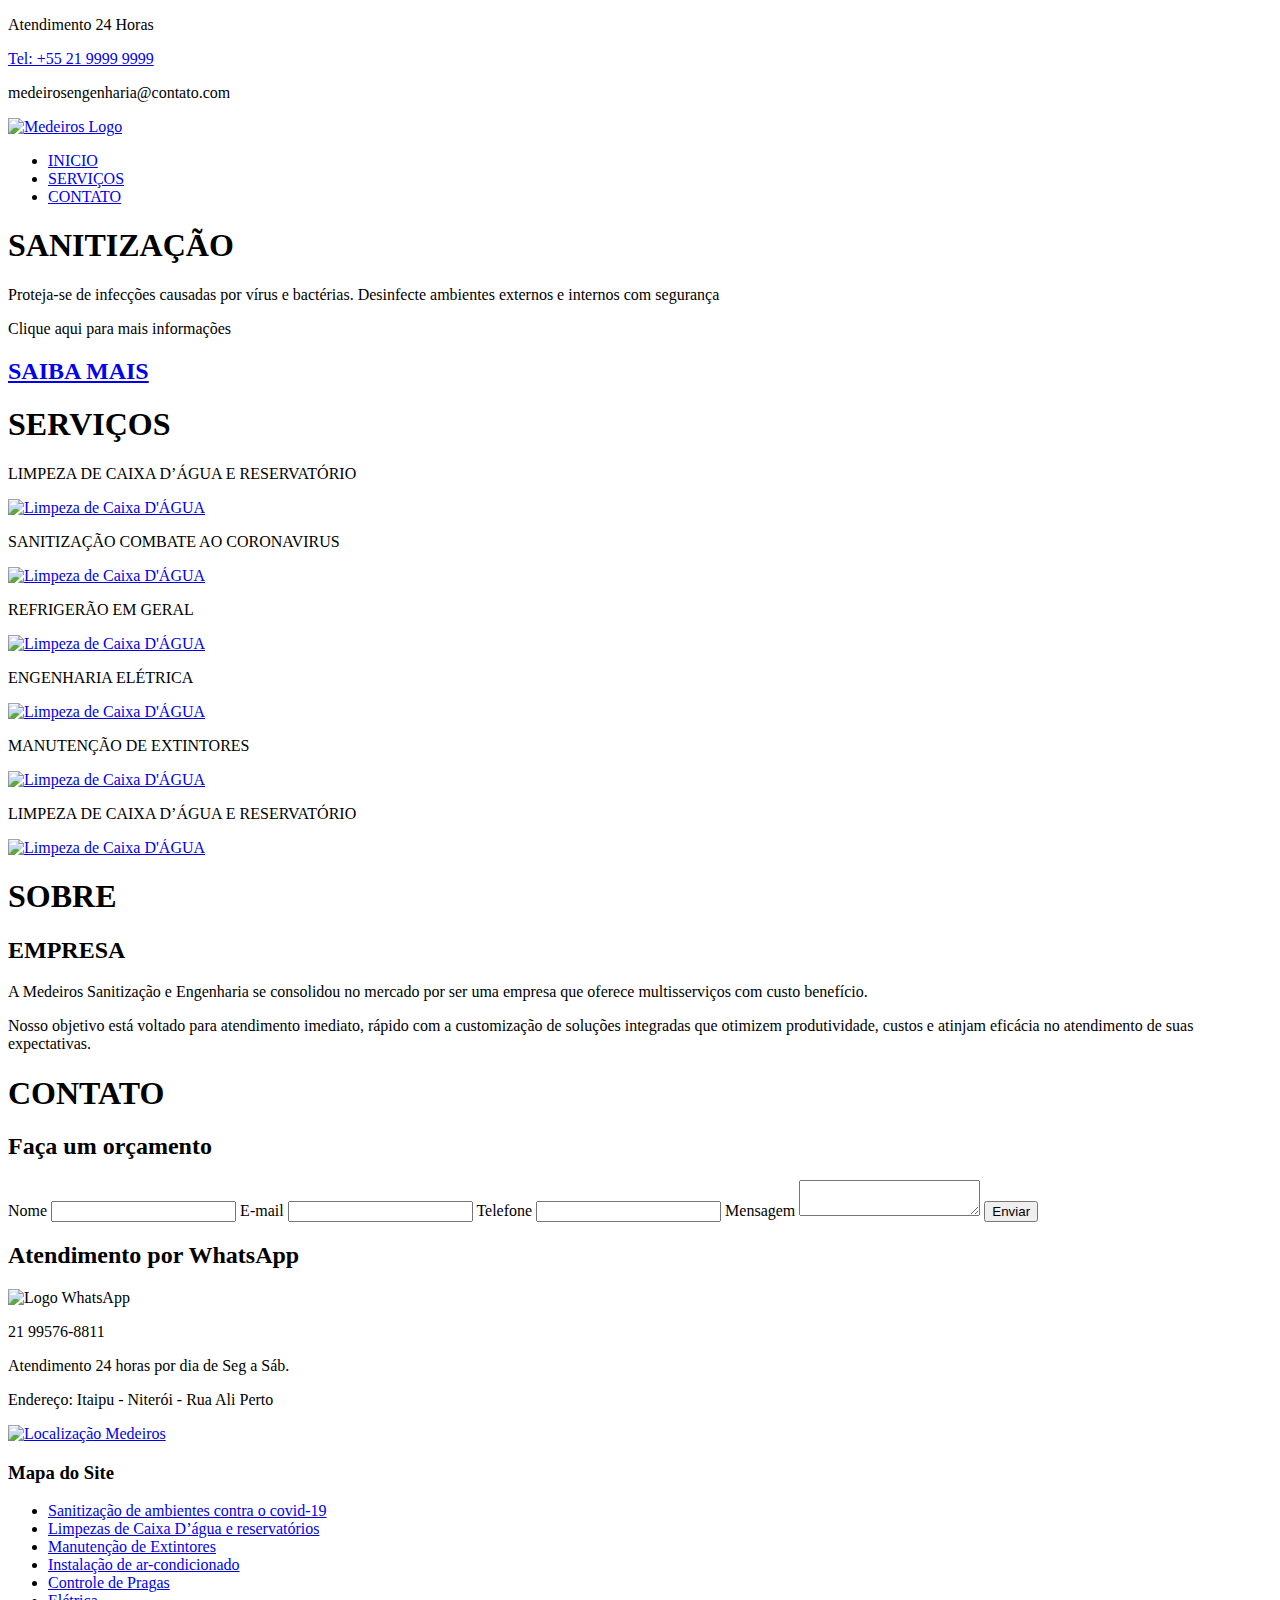
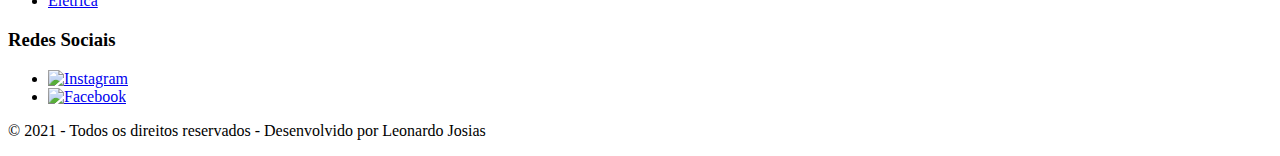
==== site/index.html @ 62f6e690 "Site Medeiros" ====
<!DOCTYPE html>
<html>

<head>
  <meta charset="utf-8">
  <meta lang="pt-br">
  <title>Medeiros Sanitização e Engenharia</title>
  <meta name="description" content="Medeiros Sanitização e Engenharia - combate ao corona virus. Oferecemos Diversos serviços.">
  <meta name="viewport" content="width=device-width, initial-scale=1">
  <meta name="theme-color" content="#0077b6">
  <link rel="stylesheet" type="text/css" href="/css/style.css">
  <link rel="stylesheet" type="text/css" href="/css/responsivo.css">
  <link rel="preconnect" href="https://fonts.googleapis.com">
  <link rel="preconnect" href="https://fonts.gstatic.com" crossorigin>
  <link href="https://fonts.googleapis.com/css2?family=Montserrat:ital,wght@0,400;0,700;1,400&display=swap" rel="stylesheet">
</head>

<body>
  <div class="superinfo-bg">
    <div class="superinfo">
      <p>Atendimento 24 Horas</p>
      <a href="tel:+5521999999999">Tel: +55 21 9999 9999</a>
      <p>medeirosengenharia@contato.com</p>
    </div>
  </div>
  <header class="nav-bg">
    <div class="navegacao">
      <div class="menu-logo"> <a href="index.html"><img src="/img/logo-nav.svg" alt="Medeiros Logo"></a></div>
      <nav class="nav-lista">
        <ul>
          <li><a href="index.html">INICIO</a></li>
          <li><a href="#servicos">SERVIÇOS</a></li>
          <li><a href="#contato">CONTATO</a></li>
        </ul>
      </nav>
    </div>
  </header>

  <section class="introducao-bg" id="inicio">
    <div class="introducao">
      <h1>SANITIZAÇÃO</h1>
      <span>Proteja-se de infecções causadas por vírus e bactérias. Desinfecte ambientes externos e internos com segurança</span>
      <p>Clique aqui para mais informações</p>
      <div class="btn">
        <h2><a href="/services2.html">SAIBA MAIS</a></h2>
      </div>
    </div>
  </section>

  <div class="tittle2">
    <h1>SERVIÇOS</h1>
  </div>

  <section class="servicos" id="servicos">
    <div class="item">
      <div class="subtittle">
        <p>LIMPEZA DE CAIXA D’ÁGUA E RESERVATÓRIO</p>
      </div>
      <a href="service.html"><img src="/img/limpeza2.jpg" alt="Limpeza de Caixa D'ÁGUA"></a>
    </div>
    <div class="item">
      <div class="subtittle">
        <p>SANITIZAÇÃO COMBATE AO CORONAVIRUS</p>
      </div>
      <a href="services2.html"><img src="/img/sanitização.jpg" alt="Limpeza de Caixa D'ÁGUA"></a>
    </div>
    <div class="item">
      <div class="subtittle">
        <p>REFRIGERÃO EM GERAL</p>
      </div>
      <a href="services3.html"> <img src="/img/ar-condiciona.jpg" alt="Limpeza de Caixa D'ÁGUA"></a>
    </div>
    <div class="item">
      <div class="subtittle">
        <p>ENGENHARIA ELÉTRICA</p>
      </div>
      <a href="services4.html"><img src="/img/elétrica.jpg" alt="Limpeza de Caixa D'ÁGUA"></a>
    </div>
    <div class="item">
      <div class="subtittle">
        <p>MANUTENÇÃO DE EXTINTORES</p>
      </div>
      <a href="services5.html"> <img src="/img/extintores.jpg" alt="Limpeza de Caixa D'ÁGUA"></a>
    </div>
    <div class="item">
      <div class="subtittle">
        <p>LIMPEZA DE CAIXA D’ÁGUA E RESERVATÓRIO</p>
      </div>
      <a href="services6.html"><img src="/img/extintores.jpg" alt="Limpeza de Caixa D'ÁGUA"></a>
    </div>
  </section>
  <div class="tittle3">
    <h1>SOBRE</h1>
  </div>
  <section class="sobre">
    <div class="empresa">
      <h2>EMPRESA</h2>
      <p>A Medeiros Sanitização e Engenharia se consolidou no mercado por ser uma empresa que oferece multisserviços com custo benefício.</p>
      <p>Nosso objetivo está voltado para atendimento imediato, rápido com a customização de soluções integradas que otimizem produtividade, custos e atinjam eficácia no atendimento de suas expectativas.</p>
    </div>

  </section>

  <section class="contato-bg" id="contato">
    <div class="tittle4">
      <h1>CONTATO</h1>
    </div>
    <div class="contato">
      <div class="form-contato">
        <h2>Faça um orçamento</h2>
        <form id="form_orcamento">
          <label for="nome">Nome</label>
          <input type="text" id="nome">
          <label for="email">E-mail</label>
          <input type="text" id="email">
          <label for="telefone">Telefone</label>
          <input type="text" id="telefone">
          <label for="mensagem">Mensagem</label>
          <textarea id="mensagem"> </textarea>
          <button>Enviar</button>
        </form>
      </div>
      <div class="atendimento">
        <h2>Atendimento por WhatsApp</h2>
        <div class="whatsapp">
          <img src="/img/icon-whatsapp.svg" alt="Logo WhatsApp">
          <p>21 99576-8811</p>
        </div>
        <span>Atendimento 24 horas por dia de Seg a Sáb.</span>
        <p>Endereço: Itaipu - Niterói - Rua Ali Perto</p>
        <div class="maps"><a href="https://www.google.com.br/maps/place/R.+Onze+-+Serra+Grande,+Niter%C3%B3i+-+RJ,+24340-300/@-22.9337387,-43.0292555,17z/data=!3m1!4b1!4m5!3m4!1s0x9985fc9964eacd:0xc78ee3c062999dc9!8m2!3d-22.9337437!4d-43.0270668" target="_blank"><img src="/img/maps.jpg" alt="Localização Medeiros"></a></div>
      </div>
    </div>
  </section>

  <section class="footer-bg">
    <div class="footer-mapa">
      <div class="mapa">
        <h3>Mapa do Site</h3>
        <ul class="mapa-lista" id="services2">
          <li><a href="services2.html">Sanitização de ambientes contra o covid-19</a></li>
          <li><a href="service.html">Limpezas de Caixa D’água e reservatórios</a></li>
          <li><a href="#">Manutenção de Extintores</a></li>
          <li><a href="services3.html">Instalação de ar-condicionado</a></li>
          <li><a href="#">Controle de Pragas</a></li>
          <li><a href="#">Elétrica</a></li>
        </ul>
      </div>
      <div class="redes-footer">
        <h3>Redes Sociais</h3>
        <ul>
          <li><a href="https://www.instagram.com/medeirossanitizacao/" target="_blank"><img src="/img/icon-instagram.svg" alt="Instagram"></a></li>
          <li><a href="https://www.instagram.com/medeirossanitizacao/" target="_blank"><img src="/img/icon-facebook.svg" alt="Facebook"></a></li>
        </ul>
      </div>
    </div>
  </section>

  <footer class="footer">
    <p>© 2021 - Todos os direitos reservados - Desenvolvido por Leonardo Josias</p>
  </footer>

</body>


</html>
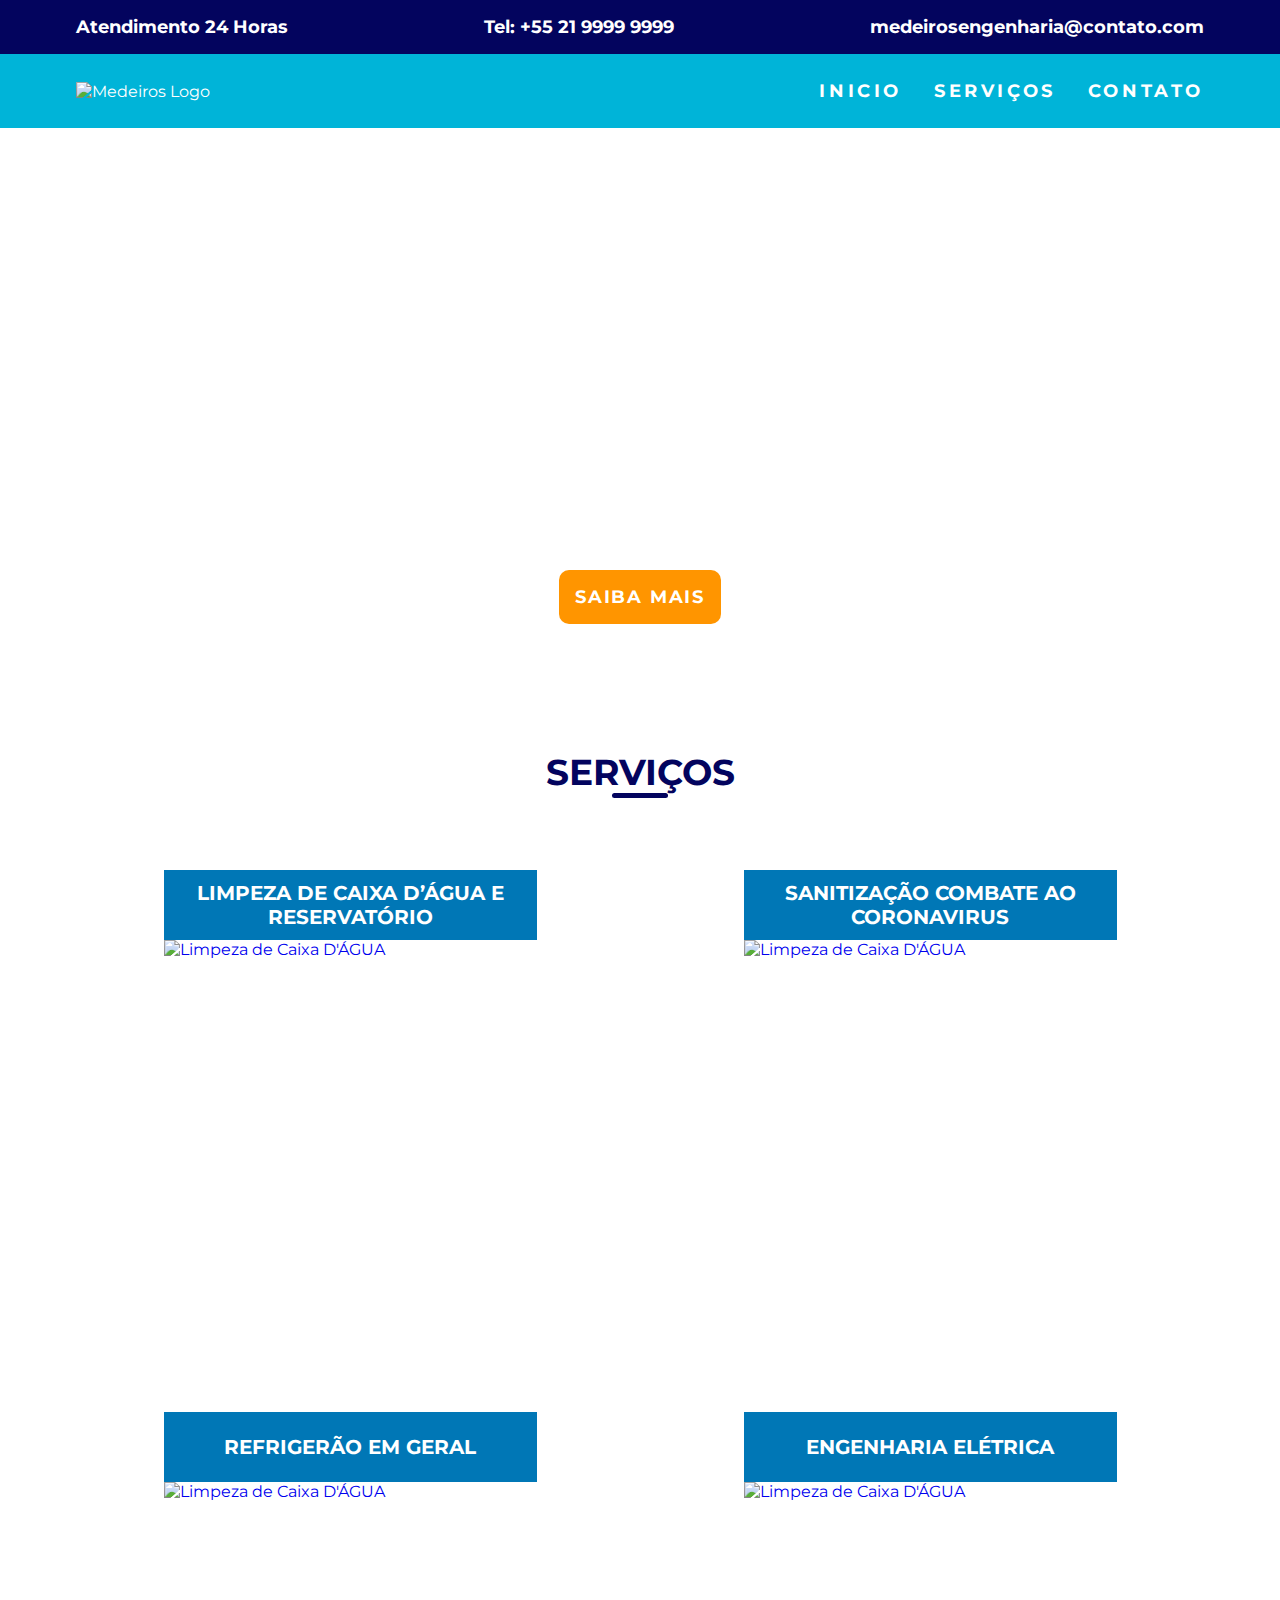
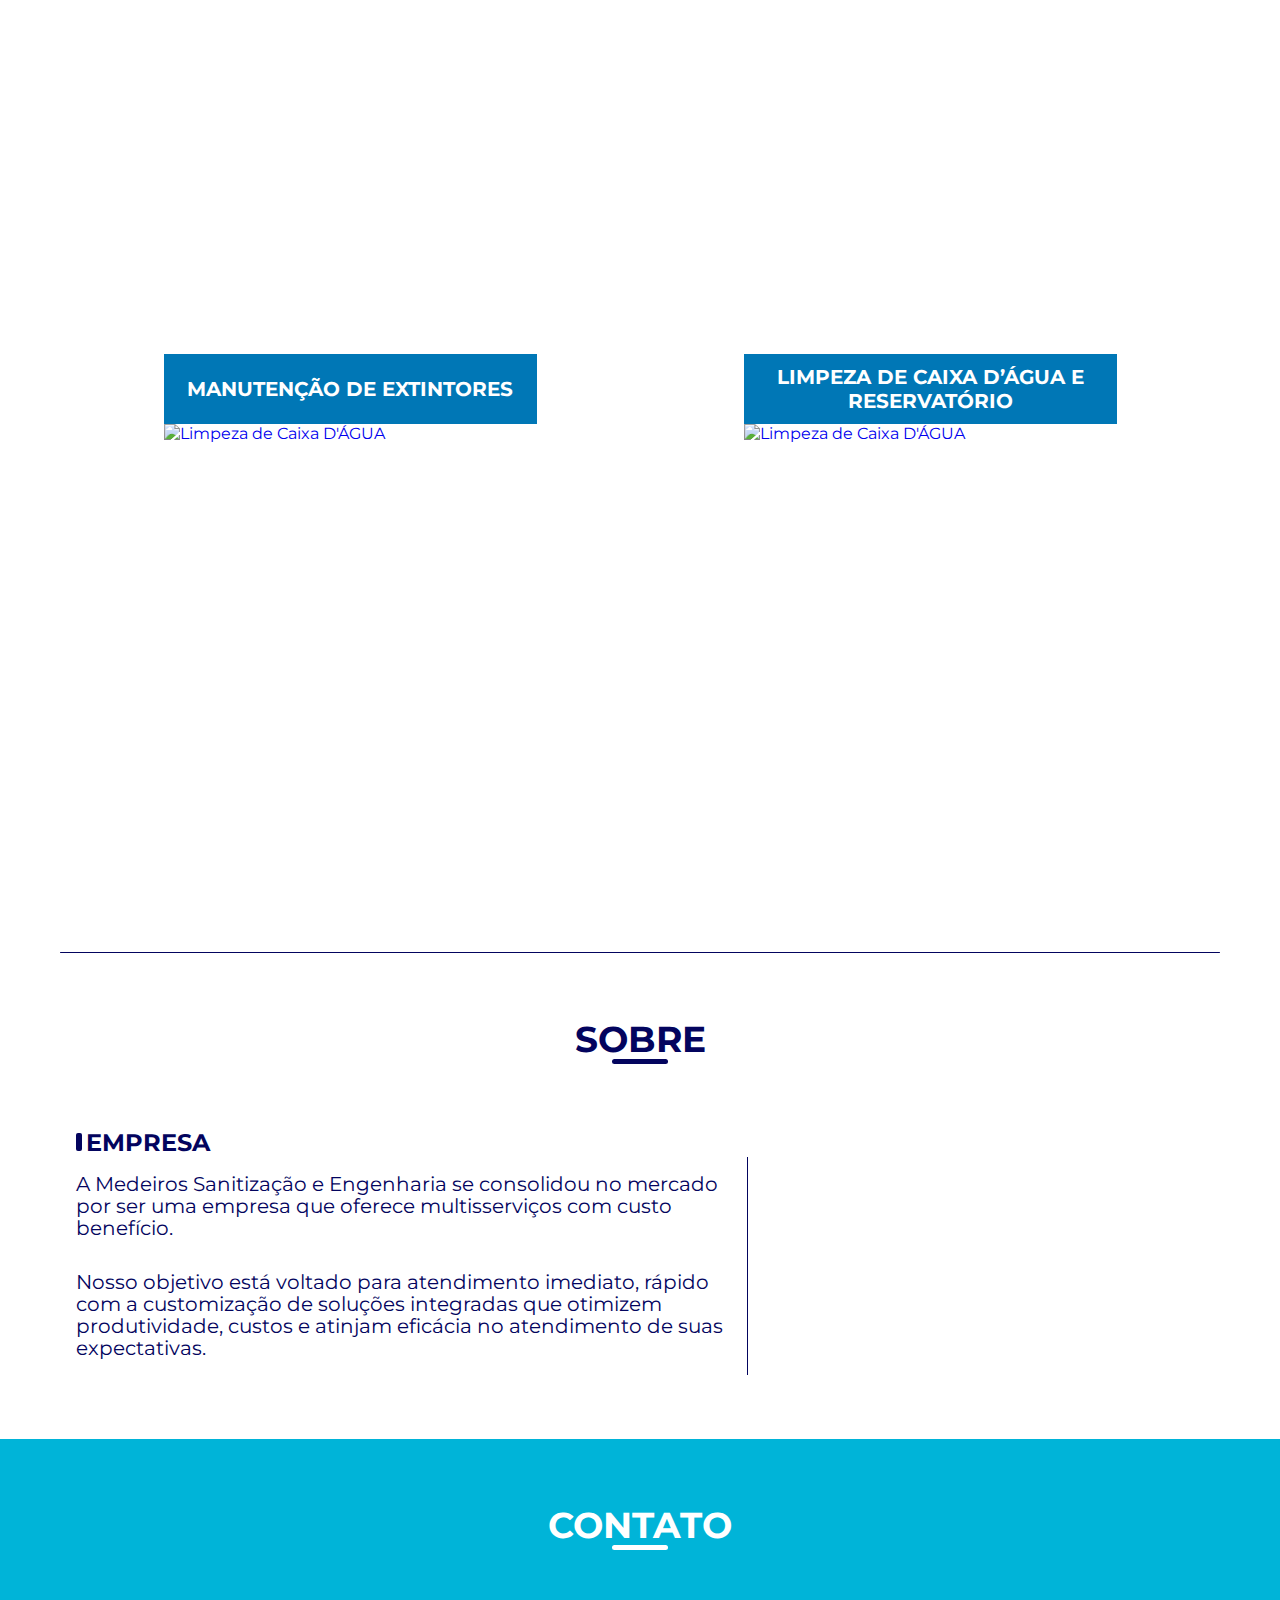
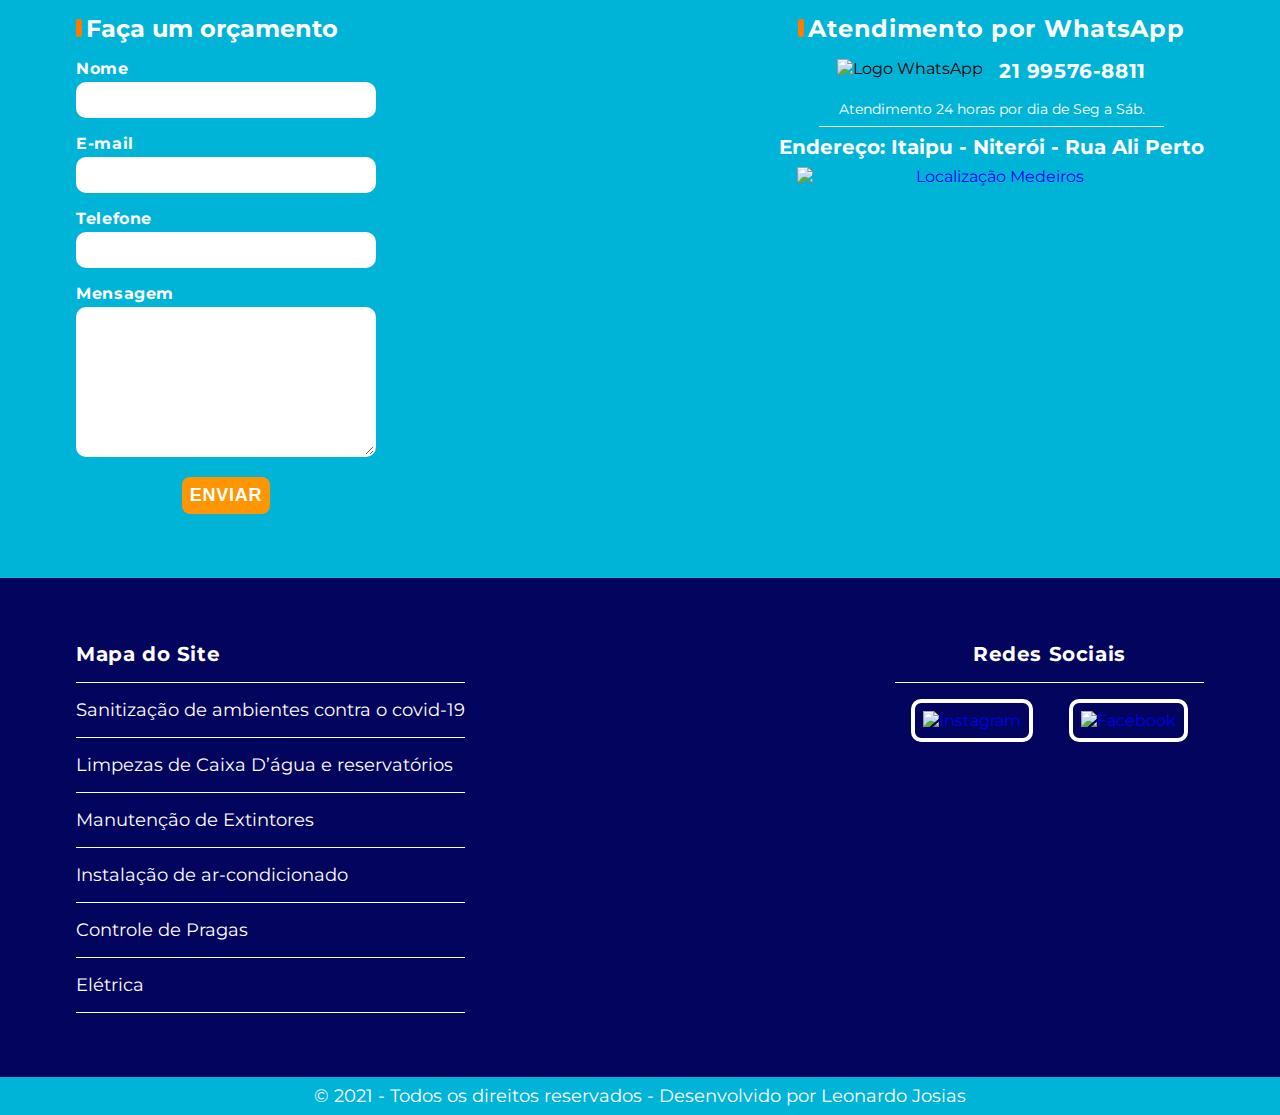
==== commit b09eb994: "Update index.html" ====
--- a/site/index.html
+++ b/site/index.html
@@ -8,8 +8,8 @@
   <meta name="description" content="Medeiros Sanitização e Engenharia - combate ao corona virus. Oferecemos Diversos serviços.">
   <meta name="viewport" content="width=device-width, initial-scale=1">
   <meta name="theme-color" content="#0077b6">
-  <link rel="stylesheet" type="text/css" href="/css/style.css">
-  <link rel="stylesheet" type="text/css" href="/css/responsivo.css">
+  <link rel="stylesheet" type="text/css" href="css/style.css">
+  <link rel="stylesheet" type="text/css" href="responsivo.css">
   <link rel="preconnect" href="https://fonts.googleapis.com">
   <link rel="preconnect" href="https://fonts.gstatic.com" crossorigin>
   <link href="https://fonts.googleapis.com/css2?family=Montserrat:ital,wght@0,400;0,700;1,400&display=swap" rel="stylesheet">
@@ -163,4 +163,4 @@
 </body>
 
 
-</html>+</html>
--- a/site/css/style.css
+++ b/site/css/style.css
@@ -0,0 +1,566 @@
+body,
+h1,
+h2,
+h3,
+p,
+ul,
+li,
+a {
+  margin: 0px;
+  padding: 0px;
+}
+
+body {
+  font-family: "Montserrat", sans-serif;
+}
+
+ul {
+  list-style: none;
+}
+a {
+  text-decoration: none;
+}
+img {
+  display: block;
+  max-width: 100%;
+}
+* {
+  box-sizing: border-box;
+}
+
+/* SUPERINFO */
+
+.superinfo-bg {
+  background: #03045e;
+  color: white;
+}
+
+.superinfo {
+  max-width: 1160px;
+  margin: 0 auto;
+  display: flex;
+  justify-content: space-between;
+  flex-wrap: wrap;
+  padding-top: 16px;
+}
+
+.superinfo p,
+.superinfo a {
+  margin: 0 16px 16px 16px;
+  font-weight: bold;
+  font-size: 18px;
+}
+
+.superinfo-bg a {
+  color: white;
+}
+
+/* NAVEGAÇÃO */
+
+.nav-bg {
+  background: #00b4d8;
+}
+
+.navegacao {
+  max-width: 1160px;
+  margin: 0 auto;
+  display: flex;
+  justify-content: space-between;
+  padding: 16px;
+  flex-wrap: wrap;
+  align-items: center;
+}
+
+.navegacao a {
+  color: white;
+}
+.nav-lista ul {
+  display: flex;
+  flex-wrap: wrap;
+}
+.nav-lista li + li {
+  margin-left: 32px;
+}
+
+.nav-lista a {
+  font-size: 18px;
+  font-weight: bold;
+  display: block;
+  padding: 10px 0;
+  color: white;
+  letter-spacing: 0.2em;
+}
+
+.menu-logo {
+  margin-right: 16px;
+  -moz-transition: all 0.8s;
+  -webkit-transition: all 0.8s;
+  transition: all 0.8s;
+}
+.menu-logo:hover {
+  -moz-transform: scale(0.95);
+  -webkit-transform: scale(0.95);
+  transform: scale(0.95);
+}
+
+.nav-lista a:hover {
+  color: #03045e;
+  transition-duration: 0.5s;
+}
+
+/* INTRODUÇÃO */
+
+.introducao-bg {
+  width: 100%;
+  height: 558px;
+  background: url(/img/sanitizacao-5.jpg) no-repeat center;
+  background-size: cover;
+}
+
+.introducao {
+  display: flex;
+  align-items: center;
+  flex-direction: column;
+}
+
+.introducao h1 {
+  font-size: 48px;
+  font-weight: bold;
+  text-transform: uppercase;
+  color: white;
+  margin: 128px 16px 16px 16px;
+}
+
+.introducao span {
+  font-size: 18px;
+  font-style: italic;
+  line-height: 20px;
+  color: white;
+  width: 300px;
+  text-align: center;
+  margin: 0 16px 85px 16px;
+}
+
+.introducao span::before {
+  content: "";
+  display: block;
+  width: 117px;
+  height: 5px;
+  background: white;
+  margin: 0 auto;
+  margin-bottom: 16px;
+  border-radius: 10px;
+}
+
+.introducao span::after {
+  content: "";
+  display: block;
+  width: 117px;
+  height: 5px;
+  background: white;
+  margin: 0 auto;
+  margin-top: 16px;
+  border-radius: 10px;
+}
+
+.introducao p {
+  font-size: 16px;
+  color: white;
+  margin-bottom: 24px;
+}
+
+.btn a {
+  font-size: 18px;
+  letter-spacing: 0.1em;
+  color: white;
+  background: #ff9500;
+  padding: 16px;
+  border-radius: 10px;
+}
+
+.btn a:hover {
+  background: #ff6600;
+  transition-duration: 0.5s;
+}
+/* SERVIÇOS */
+
+.tittle2 h1 {
+  max-width: 1160px;
+  margin: 0 auto;
+  font-size: 36px;
+  font-weight: bold;
+  color: #03045e;
+  text-align: center;
+  margin-top: 64px;
+  margin-bottom: 64px;
+}
+.tittle2 h1::after {
+  content: "";
+  display: block;
+  width: 56px;
+  height: 5px;
+  margin: 0 auto;
+  background: #03045e;
+  border-radius: 10px;
+  margin-top: -1px;
+}
+
+.servicos {
+  max-width: 1160px;
+  margin: 0 auto;
+  display: flex;
+  flex-wrap: wrap;
+}
+.item {
+  flex: 0 373px;
+  padding: 8px;
+  margin: 0 auto;
+  -moz-transition: all 0.8s;
+  -webkit-transition: all 0.8s;
+  transition: all 0.8s;
+}
+.item img {
+  width: 373px;
+  height: 456px;
+}
+.subtittle {
+  font-size: 20px;
+  font-weight: bold;
+  color: white;
+  background: #0077b6;
+  text-align: center;
+  max-width: 373px;
+  min-height: 70px;
+  display: flex;
+  align-items: center;
+  justify-content: center;
+}
+
+.item:hover {
+  -moz-transform: scale(1.03);
+  -webkit-transform: scale(1.03);
+  transform: scale(1.03);
+}
+
+/* SOBRE */
+.sobre {
+  display: flex;
+  max-width: 1160px;
+  margin: 0 auto;
+}
+
+.tittle3 h1 {
+  max-width: 1160px;
+  margin: 0 auto;
+  font-size: 36px;
+  font-weight: bold;
+  color: #03045e;
+  text-align: center;
+  margin-top: 64px;
+  margin-bottom: 64px;
+}
+
+.tittle3 h1::after {
+  content: "";
+  display: block;
+  width: 56px;
+  height: 5px;
+  margin: 0 auto;
+  background: #03045e;
+  border-radius: 10px;
+  margin-top: -2px;
+}
+
+.tittle3 h1::before {
+  content: "";
+  display: block;
+  max-width: 1160px;
+  height: 1px;
+  margin: 0 auto;
+  background: #03045e;
+  border-radius: 10px;
+  margin-bottom: 64px;
+}
+
+.empresa h2 {
+  font-size: 24px;
+  color: #03045e;
+  font-weight: bold;
+  padding: 0 16px 0px 16px;
+}
+.empresa h2::before {
+  content: "";
+  display: inline-block;
+  width: 6px;
+  height: 18px;
+  border-radius: 2px;
+  background: #03045e;
+  margin-right: 4px;
+}
+
+.empresa p {
+  font-size: 20px;
+  color: #03045e;
+  max-width: 688px;
+  padding: 16px 16px 16px 16px;
+  line-height: 22px;
+  border-right: 1px solid #03045e;
+}
+
+/* CONTATO */
+
+.contato-bg {
+  background: #00b4d8;
+  margin-top: 64px;
+}
+
+.contato {
+  display: flex;
+  flex-wrap: wrap;
+  margin: 0 auto;
+  max-width: 1160px;
+  justify-content: space-between;
+}
+.tittle4 h1 {
+  max-width: 1160px;
+  margin: 0 auto;
+  text-align: center;
+  font-size: 36px;
+  font-weight: bold;
+  text-transform: uppercase;
+  color: white;
+  padding-top: 64px;
+}
+.tittle4 h1::after {
+  content: "";
+  display: block;
+  width: 56px;
+  height: 5px;
+  margin: 0 auto;
+  background: white;
+  margin-top: 4px;
+  border-radius: 10px;
+  margin-top: -2px;
+}
+.form-contato {
+  padding: 64px 0 0 16px;
+}
+.form-contato h2 {
+  font-size: 24px;
+  font-weight: bold;
+  color: white;
+}
+
+.form-contato h2::before {
+  content: "";
+  display: inline-block;
+  width: 6px;
+  height: 18px;
+  background: #ff7b00;
+  border-radius: 2px;
+  margin-right: 4px;
+}
+
+.form-contato label {
+  display: block;
+  font-size: 16px;
+  font-weight: bold;
+  letter-spacing: 0.04em;
+  color: white;
+  padding: 16px 0px 4px 0px;
+}
+
+.form-contato input {
+  display: block;
+  width: 300px;
+  border-radius: 10px;
+  border: 2px solid white;
+  padding: 8px;
+  outline: none;
+  font-size: 14px;
+}
+.form-contato input:hover {
+  border: 2px solid #03045e;
+  transition-duration: 0.5s;
+}
+
+.form-contato textarea {
+  width: 300px;
+  height: 150px;
+  outline: none;
+  border: 2px solid white;
+  min-width: 300px;
+  min-height: 150px;
+  border-radius: 10px;
+}
+
+.form-contato textarea:hover {
+  border: 2px solid #03045e;
+  transition-duration: 0.5s;
+}
+
+.form-contato button {
+  font-size: 18px;
+  font-weight: bold;
+  text-transform: uppercase;
+  letter-spacing: 0.04em;
+  padding: 8px;
+  background: #ff9500;
+  display: block;
+  margin: 0 auto;
+  margin-top: 16px;
+  margin-bottom: 64px;
+  border: none;
+  border-radius: 8px;
+  color: white;
+}
+
+.form-contato button:hover {
+  background: #ff6600;
+  transition-duration: 0.5s;
+}
+
+.atendimento {
+  text-align: center;
+  padding: 64px 16px 0 16px;
+}
+.atendimento h2 {
+  font-size: 24px;
+  font-weight: bold;
+  color: white;
+  letter-spacing: 0.03em;
+}
+
+.atendimento h2::before {
+  content: "";
+  display: inline-block;
+  width: 6px;
+  height: 18px;
+  background: #ff7b00;
+  border-radius: 2px;
+  margin-right: 4px;
+}
+
+.atendimento p {
+  font-size: 20px;
+  font-weight: bold;
+  color: white;
+}
+
+.whatsapp {
+  display: flex;
+  justify-content: center;
+  padding: 16px 0;
+}
+
+.whatsapp p {
+  align-self: center;
+  color: white;
+  letter-spacing: 0.03em;
+}
+
+.whatsapp img {
+  margin-right: 16px;
+}
+
+.atendimento span {
+  font-size: 14px;
+  color: white;
+}
+.atendimento span::after {
+  content: "";
+  display: block;
+  width: 345px;
+  height: 1px;
+  margin: 0 auto;
+  margin-top: 8px;
+  margin-bottom: 8px;
+  background: white;
+}
+
+.maps img {
+  width: 389px;
+  height: 269px;
+  -moz-transition: all 0.8s;
+  -webkit-transition: all 0.8s;
+  transition: all 0.8s;
+  margin: 0 auto;
+  margin-top: 8px;
+}
+
+.maps img:hover {
+  -moz-transform: scale(0.95);
+  -webkit-transform: scale(0.95);
+  transform: scale(0.95);
+}
+
+/* FOOTER */
+
+.footer-bg {
+  background: #03045e;
+}
+
+.footer-mapa {
+  max-width: 1160px;
+  display: flex;
+  flex-wrap: wrap;
+  margin: 0 auto;
+  justify-content: space-between;
+  padding: 64px 16px 64px 16px;
+  color: white;
+}
+
+.footer-mapa h3 {
+  font-size: 20px;
+  letter-spacing: 0.03em;
+  padding-bottom: 16px;
+}
+.footer-mapa h3 {
+  border-bottom: solid 1px white;
+}
+
+.mapa-lista li a {
+  font-size: 18px;
+  color: white;
+}
+
+.mapa-lista li {
+  border-bottom: solid 1px white;
+  padding: 16px 0;
+}
+
+.mapa-lista li a:hover {
+  color: #00b4d8;
+  transition-duration: 0.5s;
+}
+
+/* REDES SOCIAS */
+
+.redes-footer h3 {
+  text-align: center;
+}
+
+.redes-footer li {
+  display: inline-block;
+  justify-content: center;
+  padding: 16px;
+}
+.redes-footer li img {
+  border: solid 4px white;
+  padding: 8px;
+  border-radius: 10px;
+}
+.redes-footer li img:hover {
+  background: #00b4d8;
+  transition-duration: 0.5s;
+}
+
+/*  FOOOTER */
+
+.footer {
+  background: #00b4d8;
+  text-align: center;
+  color: white;
+  font-size: 18px;
+  padding: 8px;
+}
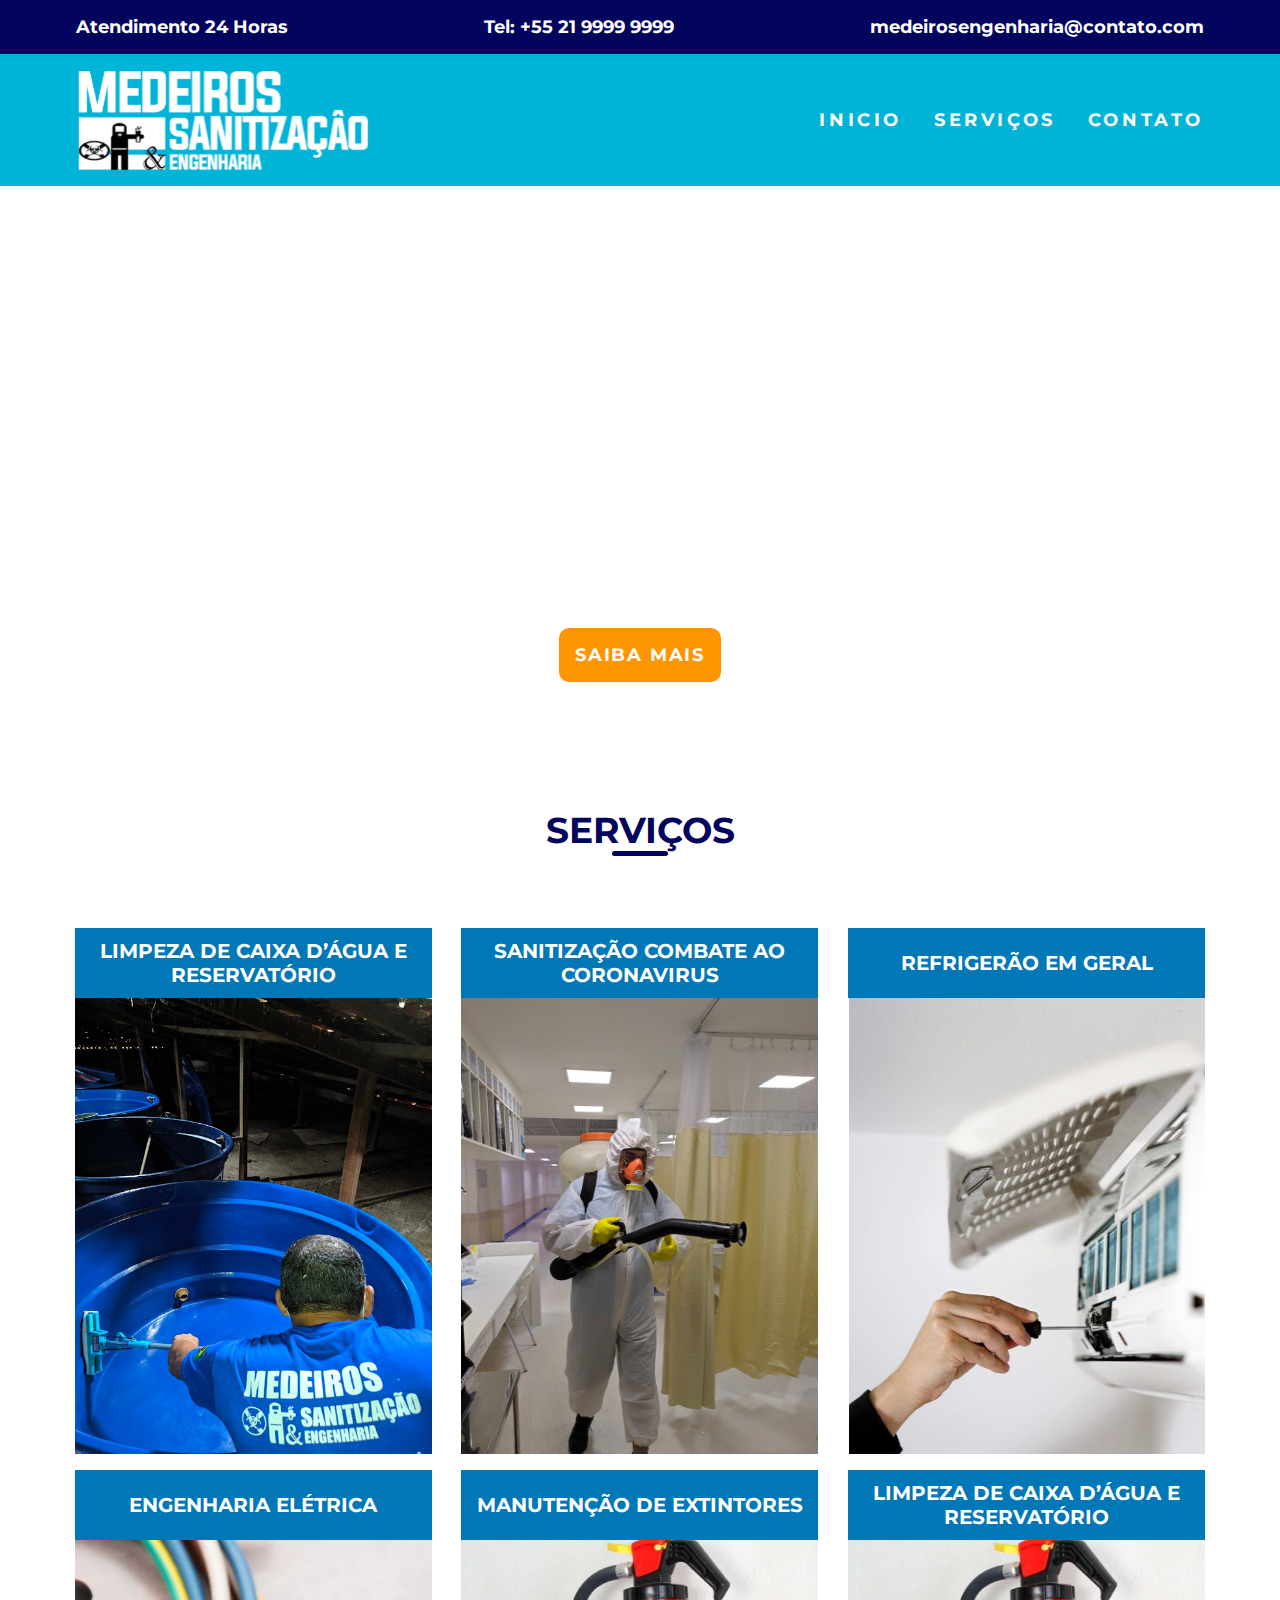
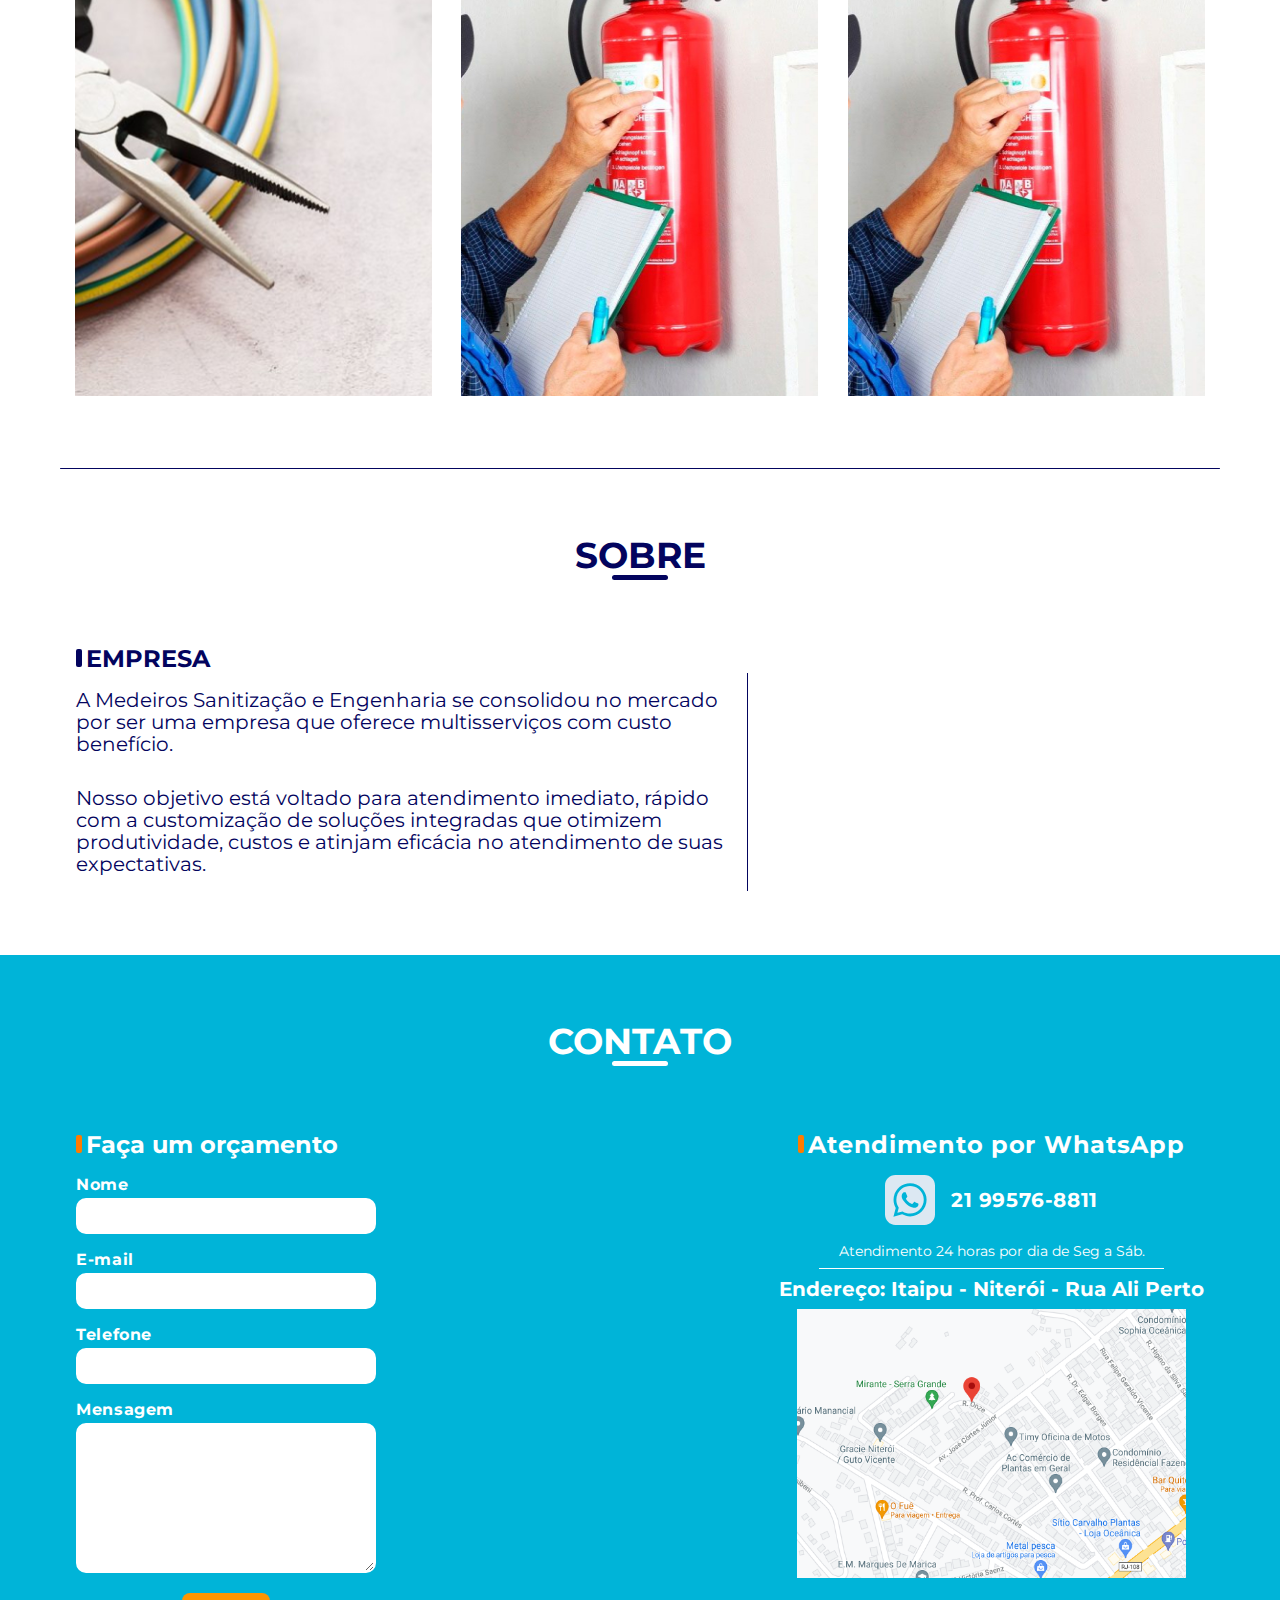
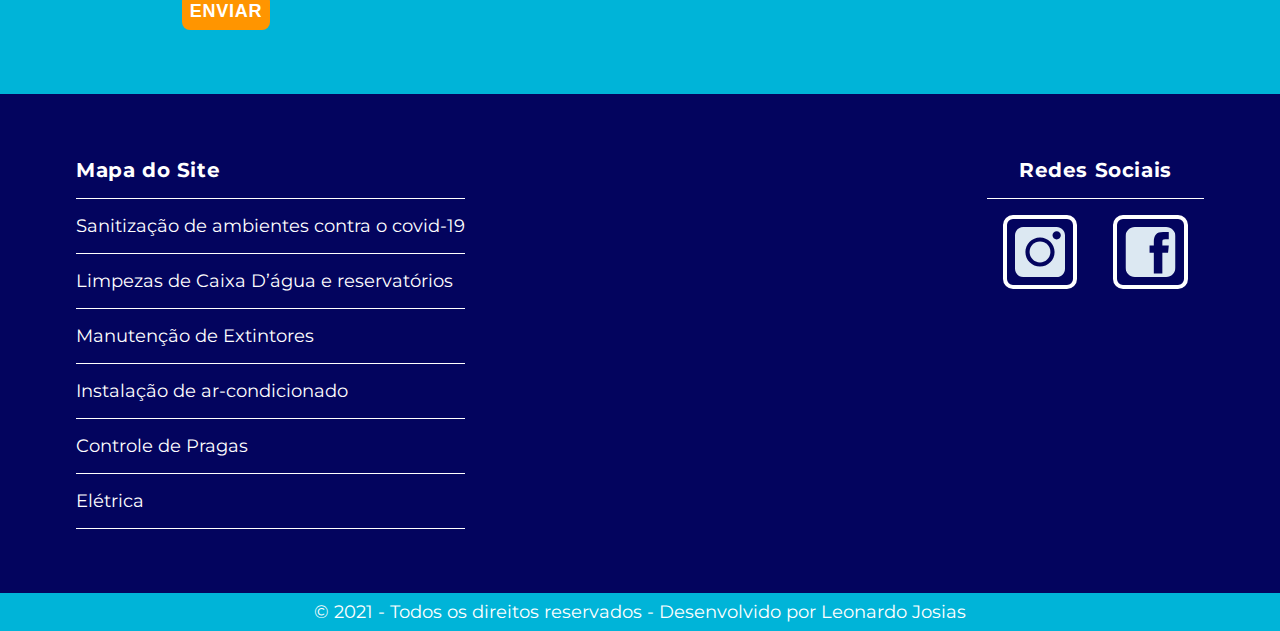
==== commit e354059c: "Update index.html" ====
--- a/site/index.html
+++ b/site/index.html
@@ -9,7 +9,7 @@
   <meta name="viewport" content="width=device-width, initial-scale=1">
   <meta name="theme-color" content="#0077b6">
   <link rel="stylesheet" type="text/css" href="css/style.css">
-  <link rel="stylesheet" type="text/css" href="responsivo.css">
+  <link rel="stylesheet" type="text/css" href="css/responsivo.css">
   <link rel="preconnect" href="https://fonts.googleapis.com">
   <link rel="preconnect" href="https://fonts.gstatic.com" crossorigin>
   <link href="https://fonts.googleapis.com/css2?family=Montserrat:ital,wght@0,400;0,700;1,400&display=swap" rel="stylesheet">
@@ -25,7 +25,7 @@
   </div>
   <header class="nav-bg">
     <div class="navegacao">
-      <div class="menu-logo"> <a href="index.html"><img src="/img/logo-nav.svg" alt="Medeiros Logo"></a></div>
+      <div class="menu-logo"> <a href="index.html"><img src="img/logo-nav.svg" alt="Medeiros Logo"></a></div>
       <nav class="nav-lista">
         <ul>
           <li><a href="index.html">INICIO</a></li>
@@ -42,7 +42,7 @@
       <span>Proteja-se de infecções causadas por vírus e bactérias. Desinfecte ambientes externos e internos com segurança</span>
       <p>Clique aqui para mais informações</p>
       <div class="btn">
-        <h2><a href="/services2.html">SAIBA MAIS</a></h2>
+        <h2><a href="services2.html">SAIBA MAIS</a></h2>
       </div>
     </div>
   </section>
@@ -56,37 +56,37 @@
       <div class="subtittle">
         <p>LIMPEZA DE CAIXA D’ÁGUA E RESERVATÓRIO</p>
       </div>
-      <a href="service.html"><img src="/img/limpeza2.jpg" alt="Limpeza de Caixa D'ÁGUA"></a>
+      <a href="service.html"><img src="img/limpeza2.jpg" alt="Limpeza de Caixa D'ÁGUA"></a>
     </div>
     <div class="item">
       <div class="subtittle">
         <p>SANITIZAÇÃO COMBATE AO CORONAVIRUS</p>
       </div>
-      <a href="services2.html"><img src="/img/sanitização.jpg" alt="Limpeza de Caixa D'ÁGUA"></a>
+      <a href="services2.html"><img src="img/sanitização.jpg" alt="Limpeza de Caixa D'ÁGUA"></a>
     </div>
     <div class="item">
       <div class="subtittle">
         <p>REFRIGERÃO EM GERAL</p>
       </div>
-      <a href="services3.html"> <img src="/img/ar-condiciona.jpg" alt="Limpeza de Caixa D'ÁGUA"></a>
+      <a href="services3.html"> <img src="img/ar-condiciona.jpg" alt="Limpeza de Caixa D'ÁGUA"></a>
     </div>
     <div class="item">
       <div class="subtittle">
         <p>ENGENHARIA ELÉTRICA</p>
       </div>
-      <a href="services4.html"><img src="/img/elétrica.jpg" alt="Limpeza de Caixa D'ÁGUA"></a>
+      <a href="services4.html"><img src="img/elétrica.jpg" alt="Limpeza de Caixa D'ÁGUA"></a>
     </div>
     <div class="item">
       <div class="subtittle">
         <p>MANUTENÇÃO DE EXTINTORES</p>
       </div>
-      <a href="services5.html"> <img src="/img/extintores.jpg" alt="Limpeza de Caixa D'ÁGUA"></a>
+      <a href="services5.html"> <img src="img/extintores.jpg" alt="Limpeza de Caixa D'ÁGUA"></a>
     </div>
     <div class="item">
       <div class="subtittle">
         <p>LIMPEZA DE CAIXA D’ÁGUA E RESERVATÓRIO</p>
       </div>
-      <a href="services6.html"><img src="/img/extintores.jpg" alt="Limpeza de Caixa D'ÁGUA"></a>
+      <a href="services6.html"><img src="img/extintores.jpg" alt="Limpeza de Caixa D'ÁGUA"></a>
     </div>
   </section>
   <div class="tittle3">
@@ -123,12 +123,12 @@
       <div class="atendimento">
         <h2>Atendimento por WhatsApp</h2>
         <div class="whatsapp">
-          <img src="/img/icon-whatsapp.svg" alt="Logo WhatsApp">
+          <img src="img/icon-whatsapp.svg" alt="Logo WhatsApp">
           <p>21 99576-8811</p>
         </div>
         <span>Atendimento 24 horas por dia de Seg a Sáb.</span>
         <p>Endereço: Itaipu - Niterói - Rua Ali Perto</p>
-        <div class="maps"><a href="https://www.google.com.br/maps/place/R.+Onze+-+Serra+Grande,+Niter%C3%B3i+-+RJ,+24340-300/@-22.9337387,-43.0292555,17z/data=!3m1!4b1!4m5!3m4!1s0x9985fc9964eacd:0xc78ee3c062999dc9!8m2!3d-22.9337437!4d-43.0270668" target="_blank"><img src="/img/maps.jpg" alt="Localização Medeiros"></a></div>
+        <div class="maps"><a href="https://www.google.com.br/maps/place/R.+Onze+-+Serra+Grande,+Niter%C3%B3i+-+RJ,+24340-300/@-22.9337387,-43.0292555,17z/data=!3m1!4b1!4m5!3m4!1s0x9985fc9964eacd:0xc78ee3c062999dc9!8m2!3d-22.9337437!4d-43.0270668" target="_blank"><img src="img/maps.jpg" alt="Localização Medeiros"></a></div>
       </div>
     </div>
   </section>
@@ -149,8 +149,8 @@
       <div class="redes-footer">
         <h3>Redes Sociais</h3>
         <ul>
-          <li><a href="https://www.instagram.com/medeirossanitizacao/" target="_blank"><img src="/img/icon-instagram.svg" alt="Instagram"></a></li>
-          <li><a href="https://www.instagram.com/medeirossanitizacao/" target="_blank"><img src="/img/icon-facebook.svg" alt="Facebook"></a></li>
+          <li><a href="https://www.instagram.com/medeirossanitizacao/" target="_blank"><img src="img/icon-instagram.svg" alt="Instagram"></a></li>
+          <li><a href="https://www.instagram.com/medeirossanitizacao/" target="_blank"><img src="img/icon-facebook.svg" alt="Facebook"></a></li>
         </ul>
       </div>
     </div>
--- a/site/css/responsivo.css
+++ b/site/css/responsivo.css
@@ -0,0 +1,73 @@
+/* Estilos para Tablets*/
+@media only screen and (min-width: 768px) and (max-width: 959px) {
+  /*SERVIÇOS*/
+  .tittle2 h1 {
+    margin-top: 32px;
+    margin-bottom: 32px;
+  }
+  .item {
+    flex: 0 373px;
+    margin: 0 auto;
+  }
+}
+
+/* Estilos para Smartphones*/
+@media only screen and (max-width: 767px) {
+  /*HEADER*/
+  .menu-logo {
+    margin: 0 auto;
+  }
+  .nav-lista {
+    margin: 0 auto;
+    margin-top: 16px;
+  }
+  .nav-lista li {
+    background: #03045e;
+    padding: 4px 8px;
+    border-radius: 10px;
+  }
+  .nav-lista a:hover {
+    color: white;
+  }
+  /* SERVIÇOS */
+  .servicos {
+    justify-content: center;
+  }
+  .item {
+    flex: 0 1 373px;
+    padding: 16px;
+  }
+  .item img {
+    width: 373px;
+    height: 400px;
+  }
+  /* CONTATO */
+  .contato {
+    justify-content: center;
+    order: 2;
+  }
+  .form-contato {
+    order: 2;
+    padding: 32px 0 0 0px;
+  }
+  .form-contato button {
+    margin-bottom: 64px;
+  }
+  .atendimento {
+    order: 1;
+    padding: 32px 16px;
+  }
+  /*FOOTER*/
+  .footer-mapa {
+    justify-content: center;
+  }
+  .mapa {
+    order: 2;
+  }
+  .redes-footer {
+    order: 1;
+    margin: 0 auto;
+    margin-bottom: 64px;
+  }
+}
+/* LIMPEZA DE CAIXA D'AGUA*/
